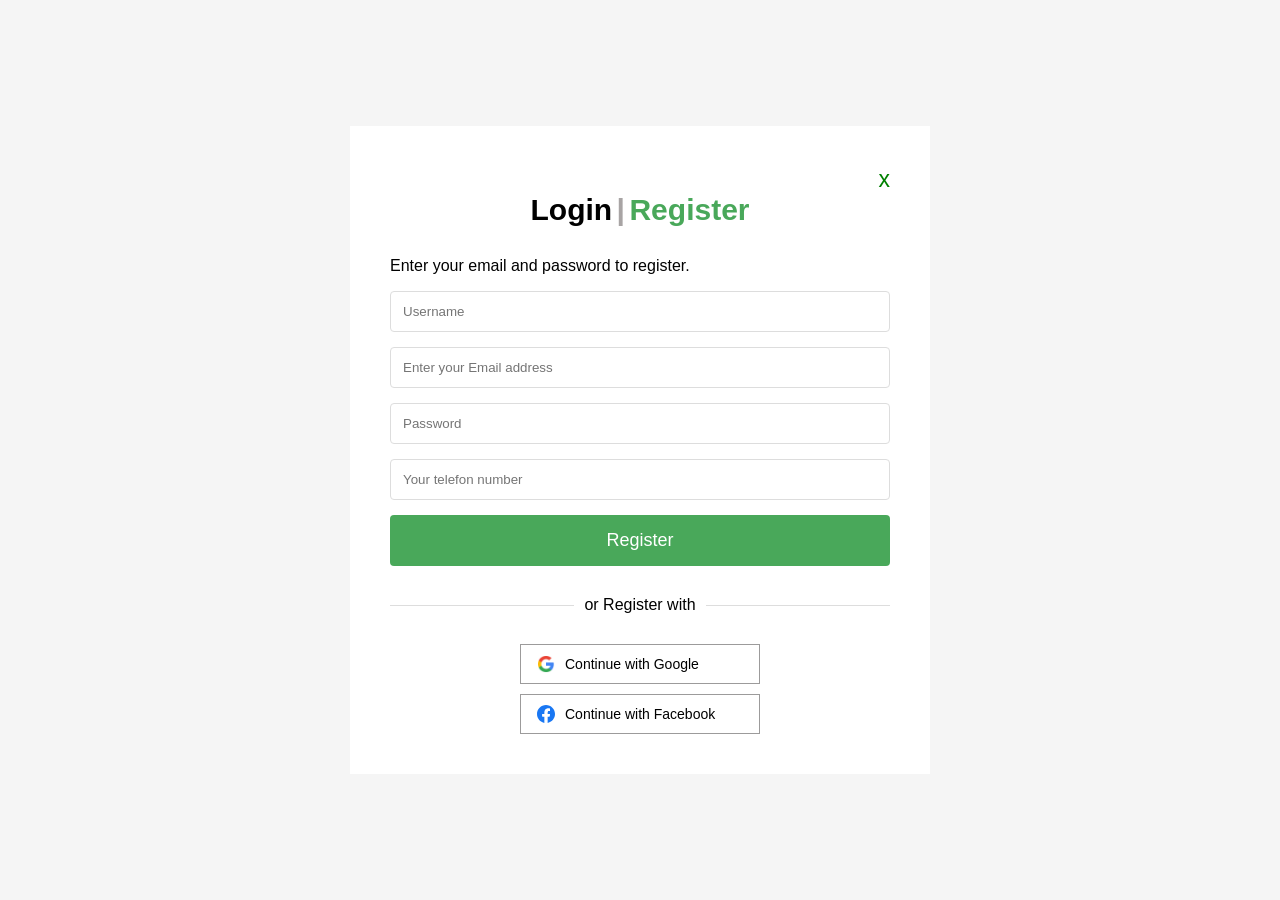
==== registration.html @ 1f036955 "init project" ====
<!DOCTYPE html>
<html lang="en">

    <head>
        <meta charset="UTF-8">
        <meta name="viewport" content="width=device-width; initial-scale:1.0">
        <title>REGISTRATION</title>
        <link rel="stylesheet" href="style.css">
        
    </head>

    <body> 
        <div class="overlay">
            <div class="modal">
                <a  href="index.html" class="close-btn">x</a>

                <div class="tabs">
                    <span>Login</span>
                    <span style="color:rgb(168, 164, 164)">|</span>
                    <span class="active">Register</span>
                </div>

                <p>Enter your email and password to register.</p>

                <form>
                    <input type="text" required placeholder="Username">
                    <input type="email" required placeholder="Enter your Email address">
                    <input type="password" minlength="6" maxlength="18" required placeholder="Password">
                    <input type="tel" minlength="13" maxlength="13" required placeholder="Your telefon number">

                    <button type="submit">Register</button>
                </form>
                <div class="divider">
                    <span>or Register with</span>
                </div>
                <div class="buttons">
                <button class="google-button"> <img src="img/g-logo.png" alt="google"> Continue with Google</button>
                <button class="facebook-button"> <img src="img/Facebook_f_logo_(2019).svg" alt="facebook"> Continue with Facebook</button>
                </div>
            </div>
        </div>


    </body>















</html>
---- style.css ----
body {
    margin: 0;
    font-family: Arial;
}

.overlay {
    min-height: 100vh;
    background: whitesmoke;
    display:flex;
    justify-content: center;
    align-items: center;
}

.modal {
    width: 500px;
    background: white;
    padding: 40px;
    position: relative;
}
input {
    width: 100%;
    box-sizing: border-box;
    padding: 12px;
    margin-bottom: 15px;
    border: 1px solid #ddd;
    border-radius: 4px;
}
.close-btn {
    display:flex;
    background: transparent;
    border: none;
    cursor: pointer;
    font-size: 23px;
    color: green;
    text-decoration: none;
    justify-content: flex-end;
}
form button {
    width: 100%;
    padding: 15px;
    background: #49a85a;
    color:white;
    border: none;
    border-radius:4px;
    font-size: 18px;
    cursor: pointer;
}
.facebook-button,
.google-button{
    display:flex;
    align-items: center;
    gap:10px;
    padding: 10px 16px;
    background:white;
    cursor: pointer;
    font-family: Arial;
    font-size: 14px;
    border: 1px solid rgb(156, 155, 155);
    width: 240px;
}
.facebook-button img {
    width: 18px;
    height: 18px;
}
.google-button img{
    width: 18px;
    height: 18px;
}
.buttons {
    display:flex;
    flex-direction: column;
    align-items: center;
    gap:10px;
}
.tabs {
    text-align: center;
    margin-bottom: 30px;

}
.tabs span {
    font-size: 30px;
    font-weight: bold;

}
.active {
    color: #49a85a;

}
.divider {
    display: flex;
    align-items: center;
    gap: 10px;
    margin: 30px 0 ;

}
.divider::before,
.divider::after {
    content :"";
    flex: 1;
    height: 1px;
    background: #ddd;
}
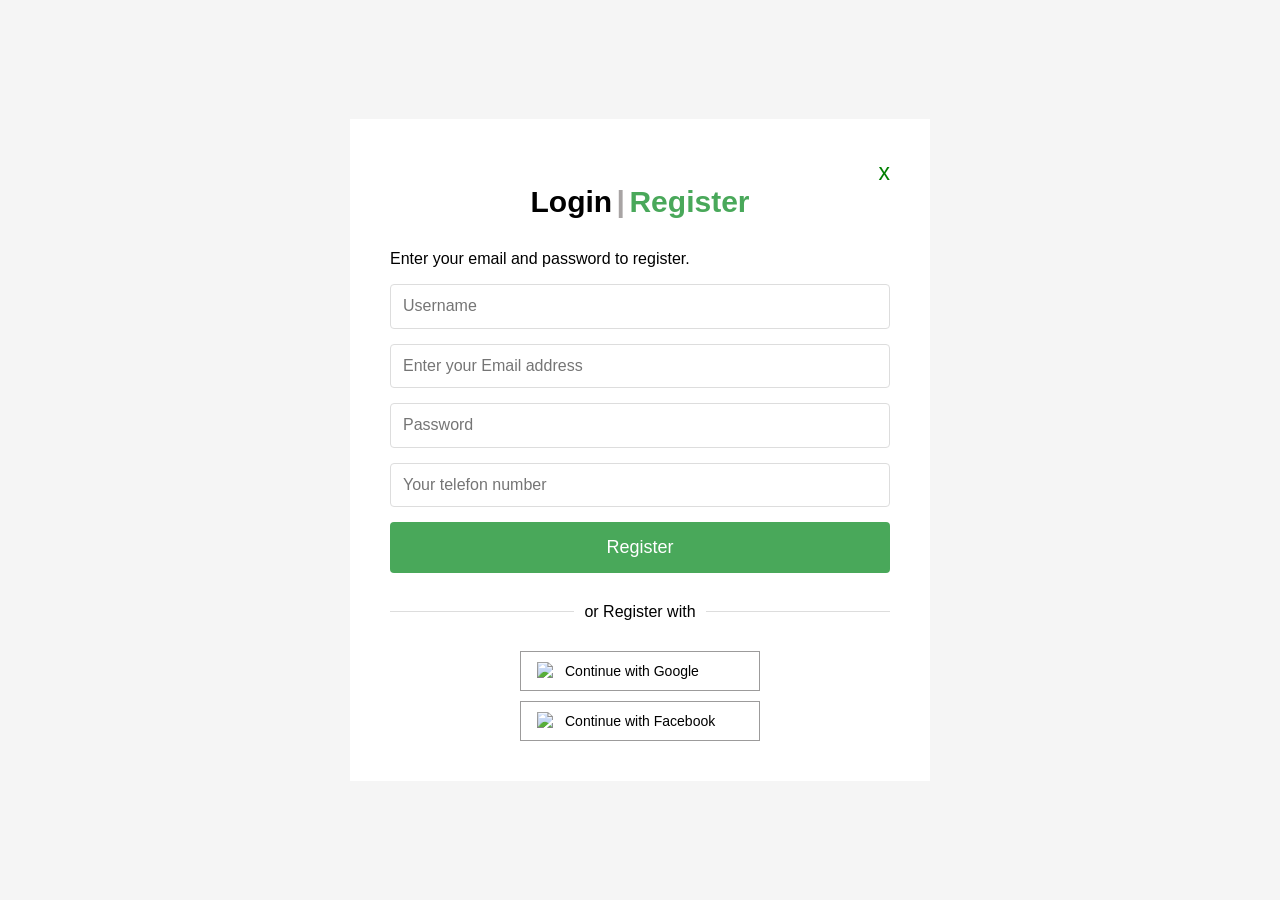
==== commit 826faa28: "ain" ====
--- a/registration.html
+++ b/registration.html
@@ -5,7 +5,8 @@
         <meta charset="UTF-8">
         <meta name="viewport" content="width=device-width; initial-scale:1.0">
         <title>REGISTRATION</title>
-        <link rel="stylesheet" href="style.css">
+        <link rel="stylesheet" href="./css/normalize.css">
+        <link rel="stylesheet" href="./css/style.css">
         
     </head>
 
--- a/css/style.css
+++ b/css/style.css
@@ -0,0 +1,103 @@
+
+body {
+    margin: 0;
+    font-family: Arial;
+}
+
+.overlay {
+    min-height: 100vh;
+    background: whitesmoke;
+    display:flex;
+    justify-content: center;
+    align-items: center;
+}
+
+.modal {
+    width: 500px;
+    background: white;
+    padding: 40px;
+    position: relative;
+}
+input {
+    width: 100%;
+    box-sizing: border-box;
+    padding: 12px;
+    margin-bottom: 15px;
+    border: 1px solid #ddd;
+    border-radius: 4px;
+}
+.close-btn {
+    display:flex;
+    background: transparent;
+    border: none;
+    cursor: pointer;
+    font-size: 23px;
+    color: green;
+    text-decoration: none;
+    justify-content: flex-end;
+}
+form button {
+    width: 100%;
+    padding: 15px;
+    background: #49a85a;
+    color:white;
+    border: none;
+    border-radius:4px;
+    font-size: 18px;
+    cursor: pointer;
+}
+.facebook-button,
+.google-button{
+    display:flex;
+    align-items: center;
+    gap:10px;
+    padding: 10px 16px;
+    background:white;
+    cursor: pointer;
+    font-family: Arial;
+    font-size: 14px;
+    border: 1px solid rgb(156, 155, 155);
+    width: 240px;
+}
+.facebook-button img {
+    width: 18px;
+    height: 18px;
+}
+.google-button img{
+    width: 18px;
+    height: 18px;
+}
+.buttons {
+    display:flex;
+    flex-direction: column;
+    align-items: center;
+    gap:10px;
+}
+.tabs {
+    text-align: center;
+    margin-bottom: 30px;
+
+}
+.tabs span {
+    font-size: 30px;
+    font-weight: bold;
+
+}
+.active {
+    color: #49a85a;
+
+}
+.divider {
+    display: flex;
+    align-items: center;
+    gap: 10px;
+    margin: 30px 0 ;
+
+}
+.divider::before,
+.divider::after {
+    content :"";
+    flex: 1;
+    height: 1px;
+    background: #ddd;
+}
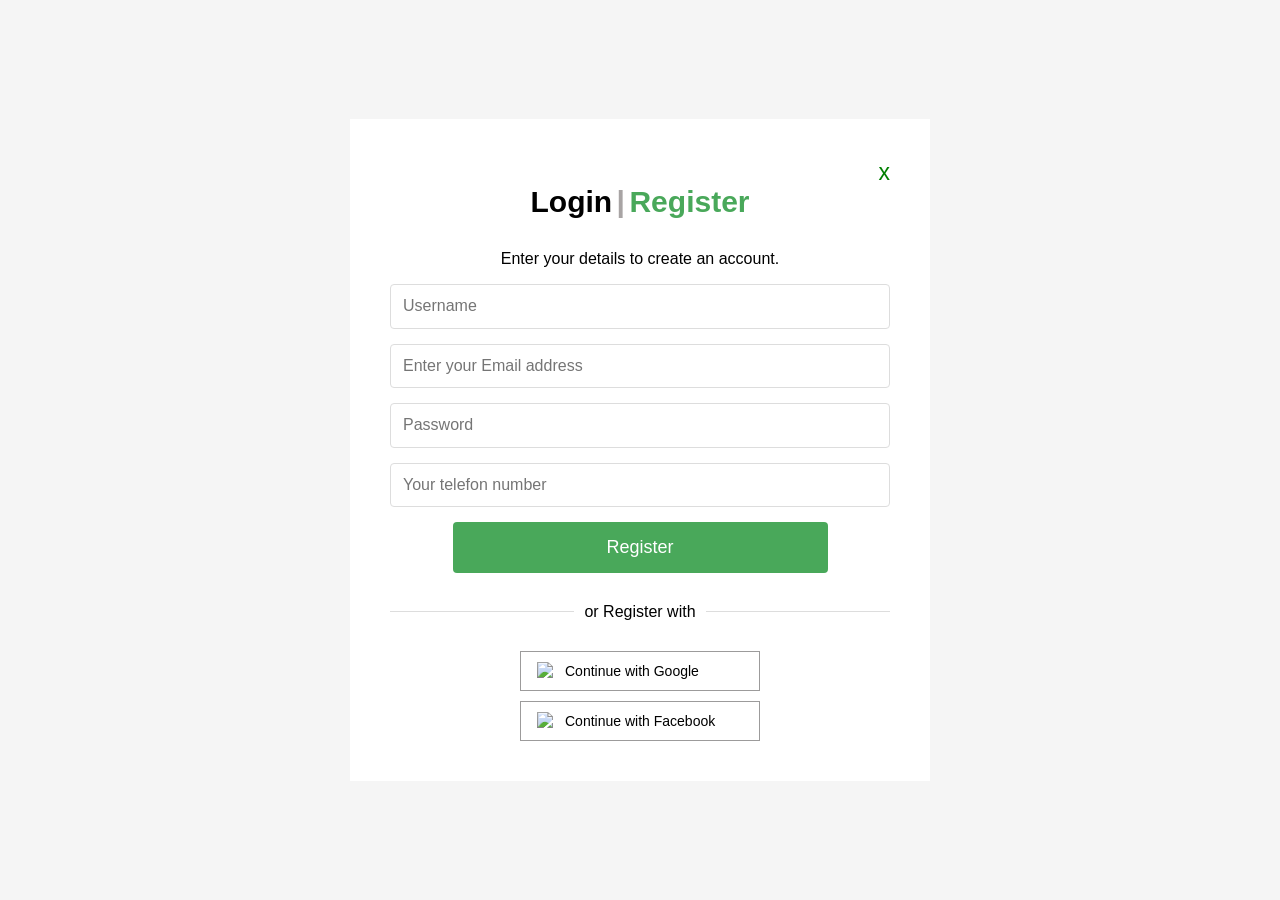
==== commit a84dae42: "ain" ====
--- a/registration.html
+++ b/registration.html
@@ -20,9 +20,9 @@
                     <span style="color:rgb(168, 164, 164)">|</span>
                     <span class="active">Register</span>
                 </div>
-
-                <p>Enter your email and password to register.</p>
-
+            
+                <p class="p1">Enter your details to create an account.</p>
+           
                 <form>
                     <input type="text" required placeholder="Username">
                     <input type="email" required placeholder="Enter your Email address">
--- a/css/style.css
+++ b/css/style.css
@@ -37,7 +37,7 @@
     justify-content: flex-end;
 }
 form button {
-    width: 100%;
+    width: 75%;
     padding: 15px;
     background: #49a85a;
     color:white;
@@ -45,6 +45,8 @@
     border-radius:4px;
     font-size: 18px;
     cursor: pointer;
+    display:block;
+    margin: 0 auto;
 }
 .facebook-button,
 .google-button{
@@ -100,4 +102,7 @@
     flex: 1;
     height: 1px;
     background: #ddd;
+}
+.p1 {
+    text-align: center;
 }
